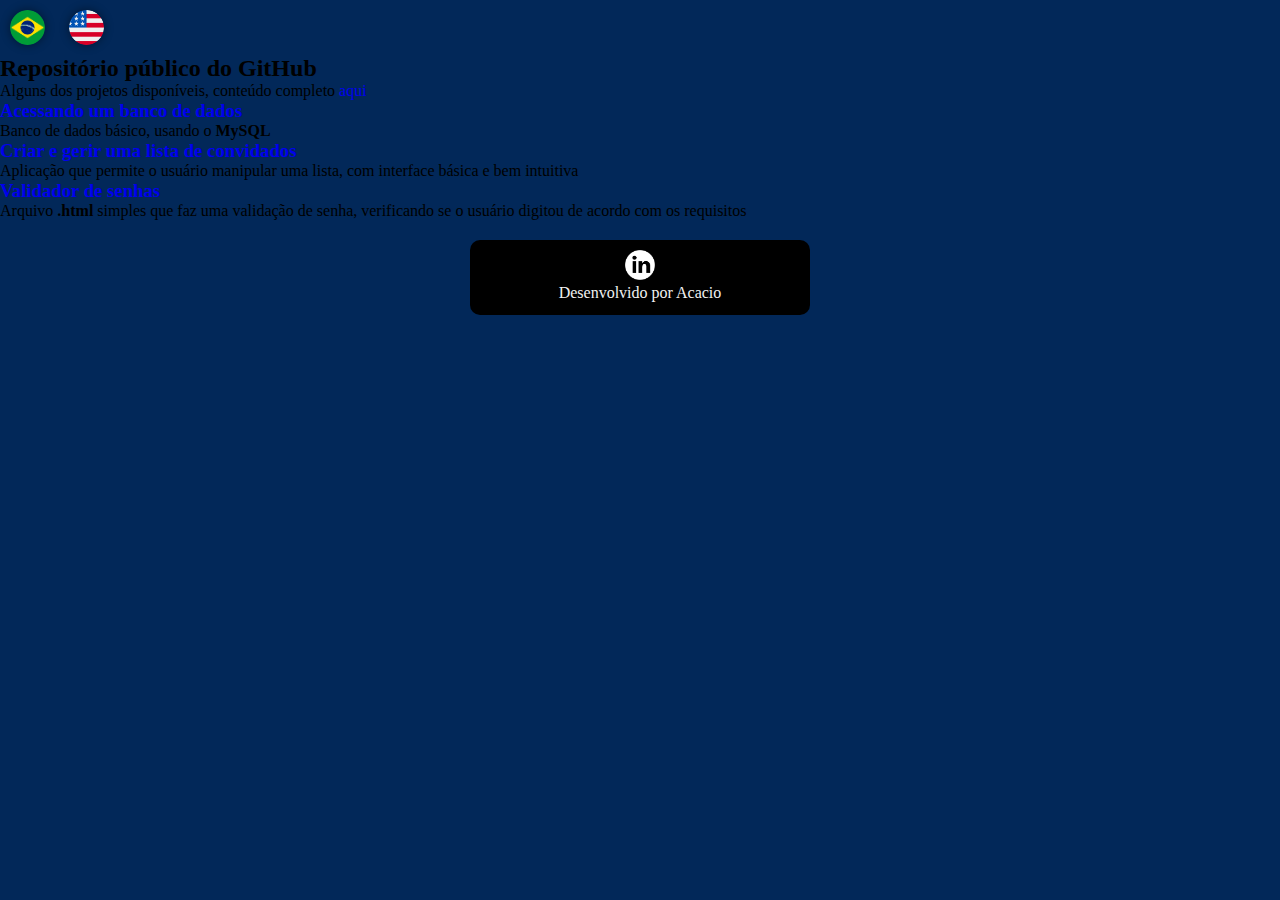
==== index.html @ 97ab4906 "Starting new page style" ====
<!DOCTYPE html>
<html lang="pt-br">

<head>
  <meta charset="UTF-8" />
  <meta http-equiv="X-UA-Compatible" content="IE=edge" />
  <meta name="viewport" content="width=device-width, initial-scale=1.0" />
  <title>Acacio</title>
  <link rel="shortcut icon" href="images/bitmap.png" type="image/png" />
  <link rel="stylesheet" href="style.css" />
</head>

<body>
  <header>
    <a href="pages/html/index_ptBR.html" target="main-content">
      <img src="images/ptBR.png" alt="ptBR" class="flag">
    </a>
    <a href="pages/html/index_enUS.html" target="main-content">
      <img src="images/enUS.png" alt="enUS" class="flag">
    </a>
  </header>
  <main>
    <article>
      <h2>Repositório público do GitHub</h2>
      <p>
        Alguns dos projetos disponíveis, conteúdo completo
        <a href="https://github.com/acacioh" target="_blank">aqui</a>
      </p>
      <ul>
        <li>
          <a href="https://github.com/acacioh/cadastro-sql" target="_blank">
            <h3>Acessando um banco de dados</h3>
          </a>
          <p>Banco de dados básico, usando o <strong>MySQL</strong></p>
        </li>
        <li>
          <a href="https://github.com/acacioh/gestao-de-convidados" target="_blank">
            <h3>Criar e gerir uma lista de convidados</h3>
          </a>
          <p>
            Aplicação que permite o usuário manipular uma lista, com interface
            básica e bem intuitiva
          </p>
        </li>
        <li>
          <a href="https://github.com/acacioh/password-validate" target="_blank">
            <h3>Validador de senhas</h3>
          </a>
          <p>
            Arquivo <strong>.html</strong> simples que faz uma validação de
            senha, verificando se o usuário digitou de acordo com os
            requisitos
          </p>
        </li>
      </ul>
    </article>
  </main>
  <footer>
    <nav>
      <a href="https://www.linkedin.com/in/acacio-henrique-a18a14174/" target="_blank">
        <img src="images/linkedin.png" alt="LinkedIn" height="30px" width="30px" />
      </a>
    </nav>
    <p>Desenvolvido por Acacio</p>
  </footer>
</body>

</html>
---- style.css ----
@charset "UTF-8";

:root {
    --dark-blue: #022859;
    --blue: #0487D9;
    --cyan: #049DD9;
    --white: #F2F2F2;
    --pink: #D92579;
}

* {
    margin: 0px;
    padding: 0px;
    box-sizing: border-box;
    overflow-x: hidden;
}

html,
body {
    width: 100vw;
    height: 100vh;
    background-color: var(--dark-blue);
}

header {
    height: 55px;
    overflow-y: hidden;
}

a {
    text-decoration: none;
}

#home {
    color: var(--white);
    width: 50px;
    font-size: 2.8em;
    padding: 5px;
    margin-right: 3px;
}

.flag {
    width: 35px;
    margin: 10px;
    box-shadow: 0px 0px 10px rgba(0, 0, 0, 0.45);
    border-radius: 50%;
}

footer {
    background-color: black;
    color: var(--white);
    border-radius: 10px;
    text-align: center;
    width: 340px;
    height: 75px;
    font-family: 'Times New Roman', Times, serif;
    margin: auto;
    margin-top: 20px;
    margin-bottom: 10px;

    transition: width .3s, heigth .3s;
    transition-timing-function: ease;
}

footer>nav {
    padding-top: 10px;
}

footer>nav>a>img {
    height: 30px;
    width: 30px;
}

footer>p {
    margin-top: 0px;
    padding-bottom: 10px;
}
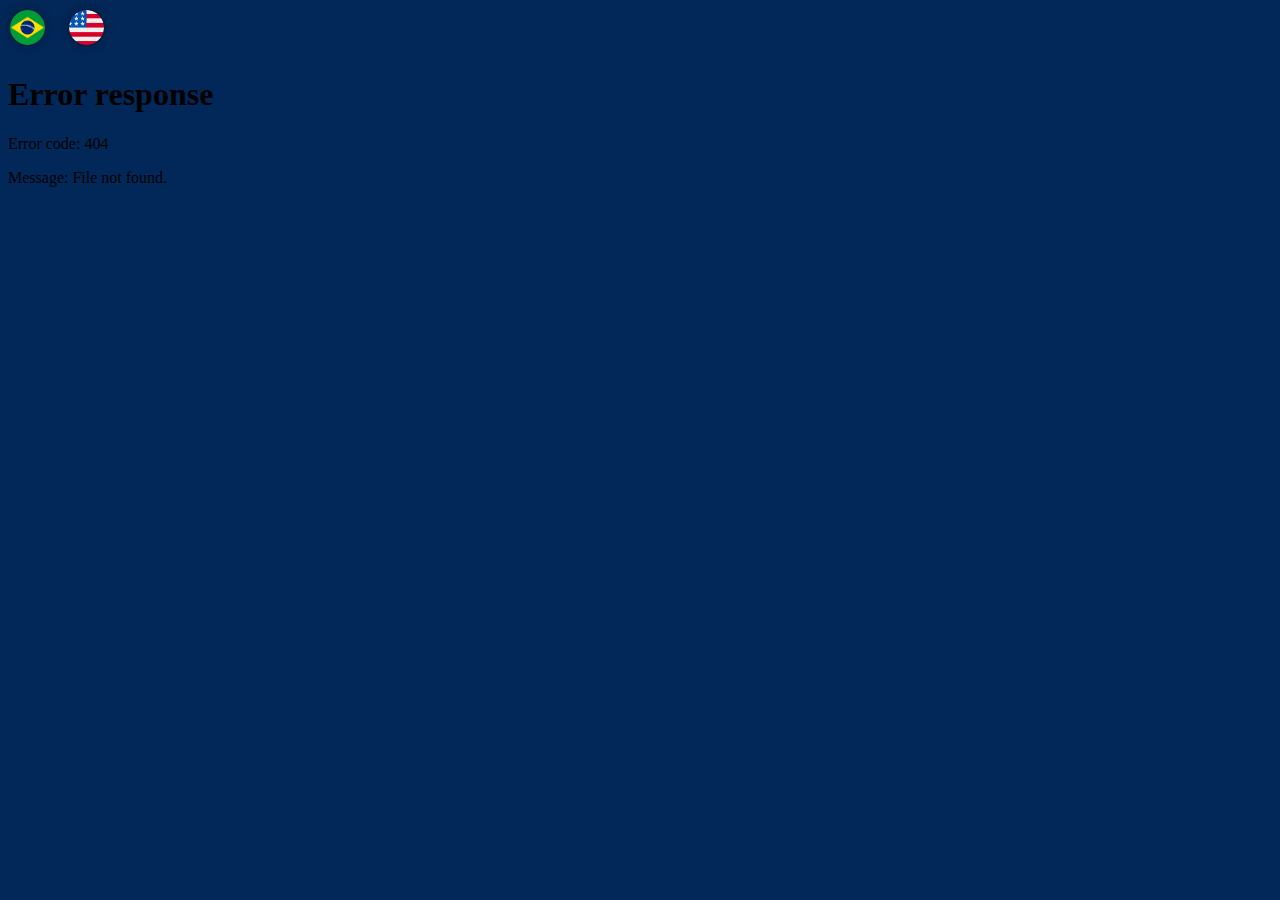
==== commit b0f7ea9b: "Adding empty iframe on index.html" ====
--- a/index.html
+++ b/index.html
@@ -20,49 +20,10 @@
     </a>
   </header>
   <main>
-    <article>
-      <h2>Repositório público do GitHub</h2>
-      <p>
-        Alguns dos projetos disponíveis, conteúdo completo
-        <a href="https://github.com/acacioh" target="_blank">aqui</a>
-      </p>
-      <ul>
-        <li>
-          <a href="https://github.com/acacioh/cadastro-sql" target="_blank">
-            <h3>Acessando um banco de dados</h3>
-          </a>
-          <p>Banco de dados básico, usando o <strong>MySQL</strong></p>
-        </li>
-        <li>
-          <a href="https://github.com/acacioh/gestao-de-convidados" target="_blank">
-            <h3>Criar e gerir uma lista de convidados</h3>
-          </a>
-          <p>
-            Aplicação que permite o usuário manipular uma lista, com interface
-            básica e bem intuitiva
-          </p>
-        </li>
-        <li>
-          <a href="https://github.com/acacioh/password-validate" target="_blank">
-            <h3>Validador de senhas</h3>
-          </a>
-          <p>
-            Arquivo <strong>.html</strong> simples que faz uma validação de
-            senha, verificando se o usuário digitou de acordo com os
-            requisitos
-          </p>
-        </li>
-      </ul>
-    </article>
+    <iframe src="pages/html/index_ptBR.html" frameborder="0" name="main-content" id="main-iframe">
+      <p>Infelizmente seu navegador não é compatível com isso!</p>
+    </iframe>
   </main>
-  <footer>
-    <nav>
-      <a href="https://www.linkedin.com/in/acacio-henrique-a18a14174/" target="_blank">
-        <img src="images/linkedin.png" alt="LinkedIn" height="30px" width="30px" />
-      </a>
-    </nav>
-    <p>Desenvolvido por Acacio</p>
-  </footer>
 </body>
 
 </html>--- a/style.css
+++ b/style.css
@@ -31,47 +31,9 @@
     text-decoration: none;
 }
 
-#home {
-    color: var(--white);
-    width: 50px;
-    font-size: 2.8em;
-    padding: 5px;
-    margin-right: 3px;
-}
-
 .flag {
     width: 35px;
     margin: 10px;
     box-shadow: 0px 0px 10px rgba(0, 0, 0, 0.45);
     border-radius: 50%;
-}
-
-footer {
-    background-color: black;
-    color: var(--white);
-    border-radius: 10px;
-    text-align: center;
-    width: 340px;
-    height: 75px;
-    font-family: 'Times New Roman', Times, serif;
-    margin: auto;
-    margin-top: 20px;
-    margin-bottom: 10px;
-
-    transition: width .3s, heigth .3s;
-    transition-timing-function: ease;
-}
-
-footer>nav {
-    padding-top: 10px;
-}
-
-footer>nav>a>img {
-    height: 30px;
-    width: 30px;
-}
-
-footer>p {
-    margin-top: 0px;
-    padding-bottom: 10px;
 }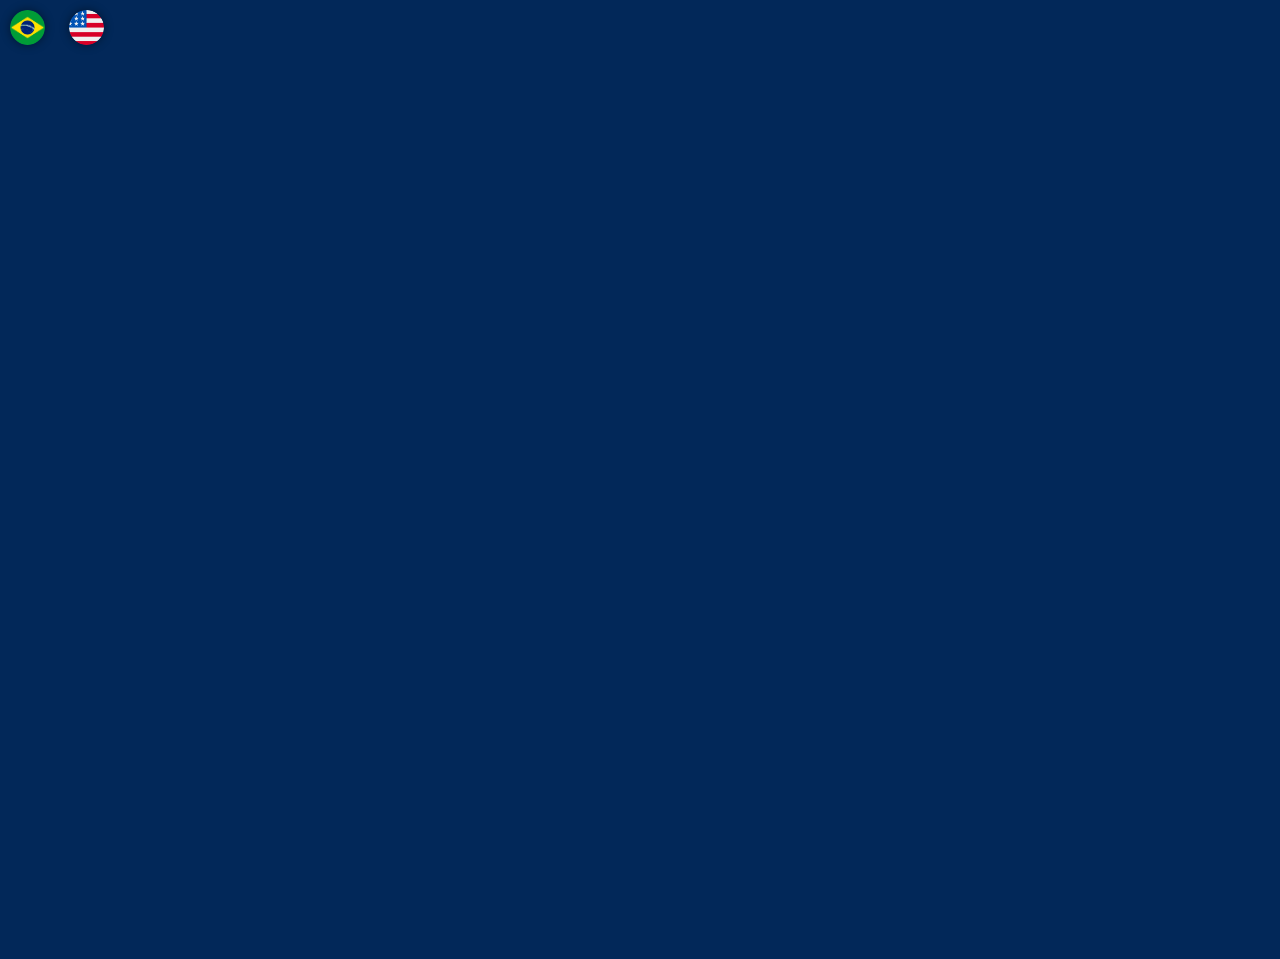
==== commit c96b72bb: "Adding images and creating pages package" ====
--- a/index.html
+++ b/index.html
@@ -6,7 +6,7 @@
   <meta http-equiv="X-UA-Compatible" content="IE=edge" />
   <meta name="viewport" content="width=device-width, initial-scale=1.0" />
   <title>Acacio</title>
-  <link rel="shortcut icon" href="images/bitmap.png" type="image/png" />
+  <link rel="shortcut icon" href="images/favicon.png" type="image/png" />
   <link rel="stylesheet" href="style.css" />
 </head>
 
@@ -23,6 +23,13 @@
     <iframe src="pages/html/index_ptBR.html" frameborder="0" name="main-content" id="main-iframe">
       <p>Infelizmente seu navegador não é compatível com isso!</p>
     </iframe>
+    <section>
+      <p>
+        <img src="images/printer.png" alt="Printer">
+      </p>
+      <h1>Não há nada para imprimir!</h1>
+      <h1>There's nothing to print here!</h1>
+    </section>
   </main>
 </body>
 
--- a/style.css
+++ b/style.css
@@ -36,4 +36,15 @@
     margin: 10px;
     box-shadow: 0px 0px 10px rgba(0, 0, 0, 0.45);
     border-radius: 50%;
+}
+
+#main-iframe {
+    width: 100vw;
+    height: 100vh;
+    overflow-x: hidden;
+    overflow-y: hidden;
+}
+
+main>section {
+    display: none;
 }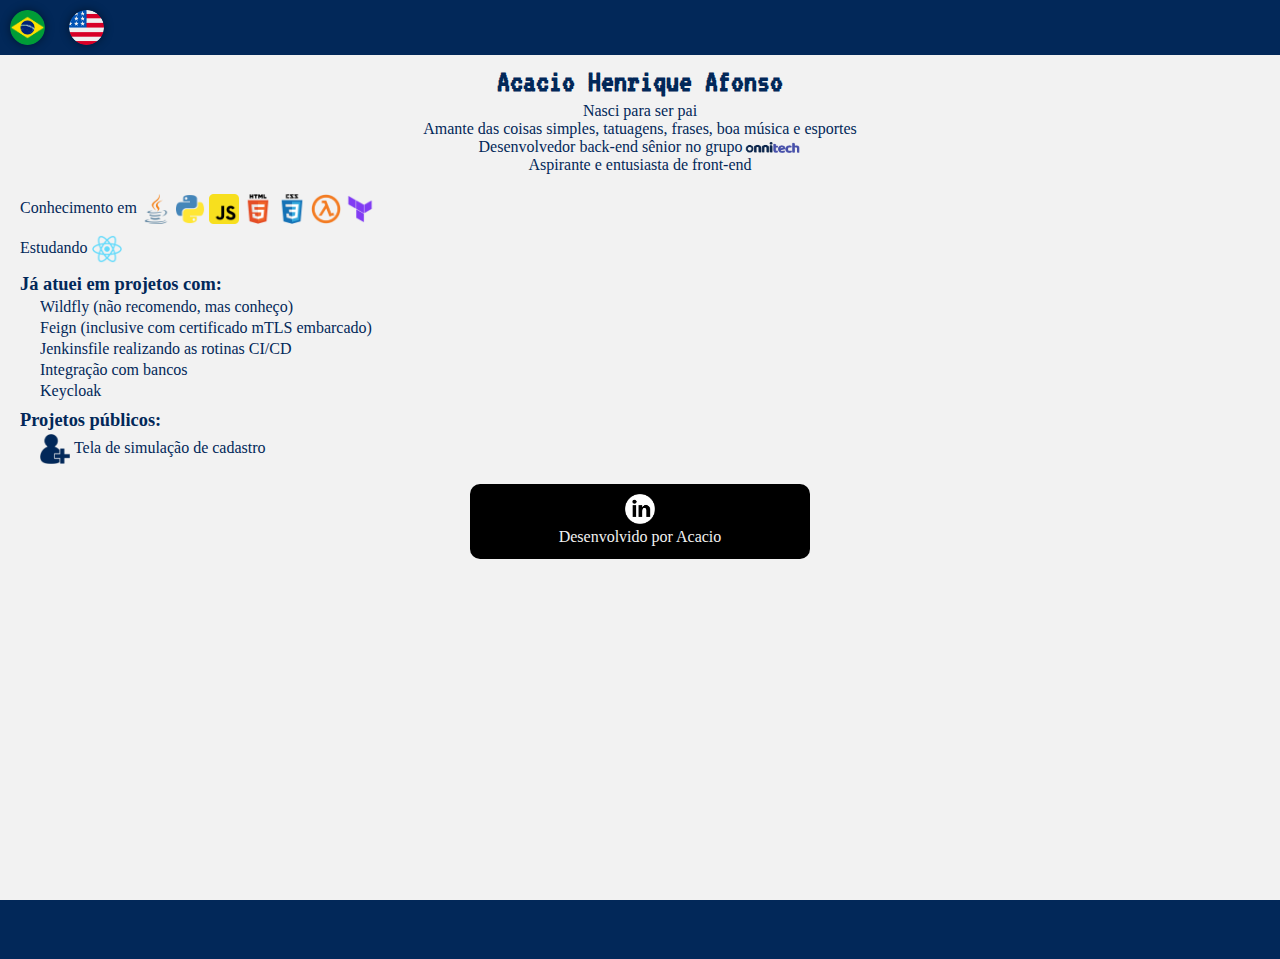
==== commit 4009bb7a: "Styling index_ptBR" ====
--- a/index.html
+++ b/index.html
@@ -7,7 +7,7 @@
   <meta name="viewport" content="width=device-width, initial-scale=1.0" />
   <title>Acacio</title>
   <link rel="shortcut icon" href="images/favicon.png" type="image/png" />
-  <link rel="stylesheet" href="style.css" />
+  <link rel="stylesheet" href="css/style.css" />
 </head>
 
 <body>
--- a/css/style.css
+++ b/css/style.css
@@ -0,0 +1,50 @@
+@charset "UTF-8";
+
+:root {
+    --dark-blue: #022859;
+    --blue: #0487D9;
+    --cyan: #049DD9;
+    --white: #F2F2F2;
+    --pink: #D92579;
+}
+
+* {
+    margin: 0px;
+    padding: 0px;
+    box-sizing: border-box;
+    overflow-x: hidden;
+}
+
+html,
+body {
+    width: 100vw;
+    height: 100vh;
+    background-color: var(--dark-blue);
+}
+
+header {
+    height: 55px;
+    overflow-y: hidden;
+}
+
+a {
+    text-decoration: none;
+}
+
+.flag {
+    width: 35px;
+    margin: 10px;
+    box-shadow: 0px 0px 10px rgba(0, 0, 0, 0.45);
+    border-radius: 50%;
+}
+
+#main-iframe {
+    width: 100vw;
+    height: 100vh;
+    overflow-x: hidden;
+    overflow-y: hidden;
+}
+
+main>section {
+    display: none;
+}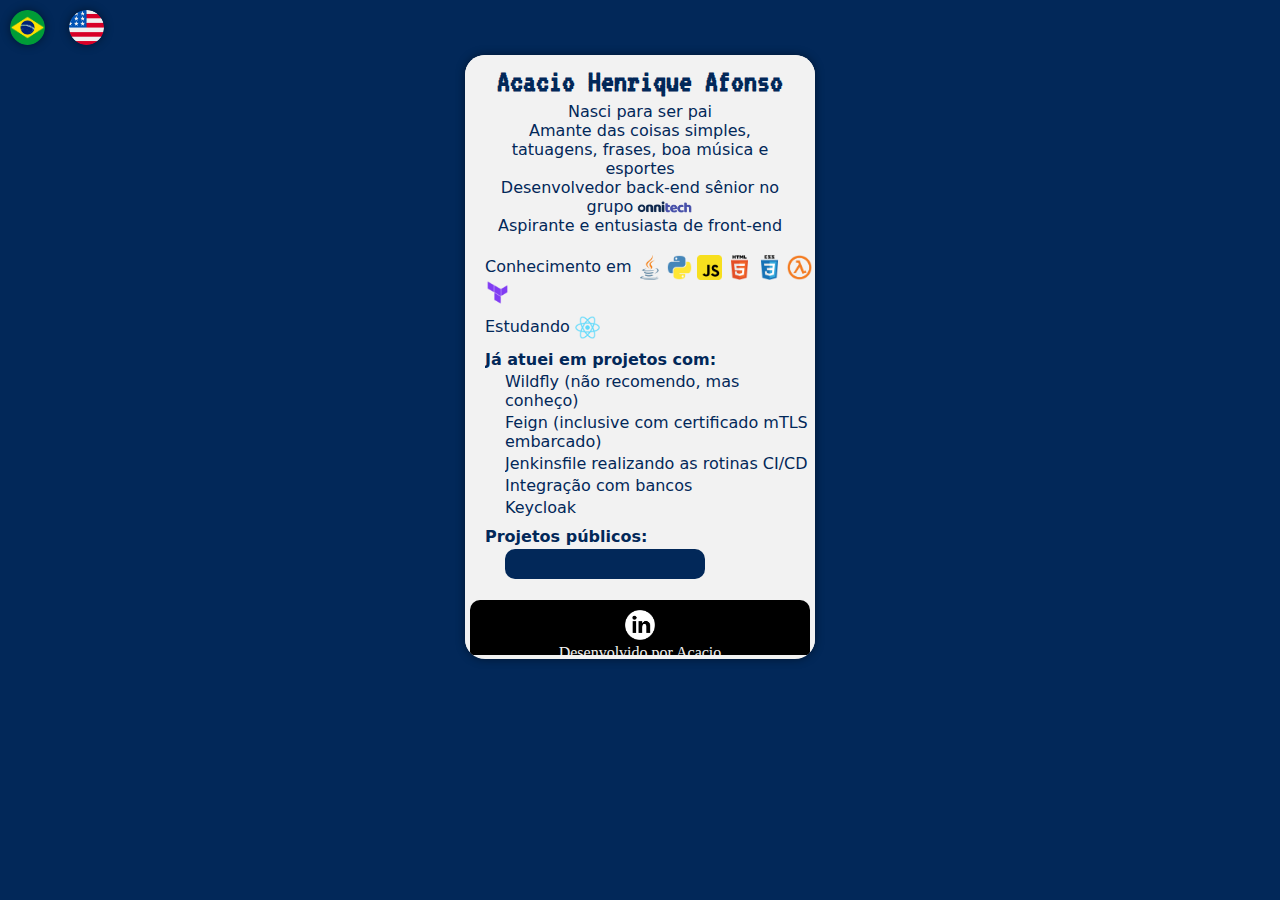
==== commit 1460c1a4: "Finishing project basic structure" ====
--- a/index.html
+++ b/index.html
@@ -8,6 +8,15 @@
   <title>Acacio</title>
   <link rel="shortcut icon" href="images/favicon.png" type="image/png" />
   <link rel="stylesheet" href="css/style.css" />
+
+  <!--
+    388 x 861 meu celular
+    412 x 915 celular amor
+    800 x 1334 tablet
+    1536 meu note
+    1920 minha tv
+  -->
+
 </head>
 
 <body>
--- a/css/style.css
+++ b/css/style.css
@@ -13,6 +13,7 @@
     padding: 0px;
     box-sizing: border-box;
     overflow-x: hidden;
+    text-decoration: none;
 }
 
 html,
@@ -27,10 +28,6 @@
     overflow-y: hidden;
 }
 
-a {
-    text-decoration: none;
-}
-
 .flag {
     width: 35px;
     margin: 10px;
@@ -38,9 +35,17 @@
     border-radius: 50%;
 }
 
+main {
+    width: 350px;
+    margin: auto;
+    border-radius: 20px;
+    background-color: var(--white);
+    box-shadow: 0px 0px 10px rgba(0, 0, 0, 0.45);
+}
+
 #main-iframe {
-    width: 100vw;
-    height: 100vh;
+    width: 100%;
+    height: 600px;
     overflow-x: hidden;
     overflow-y: hidden;
 }
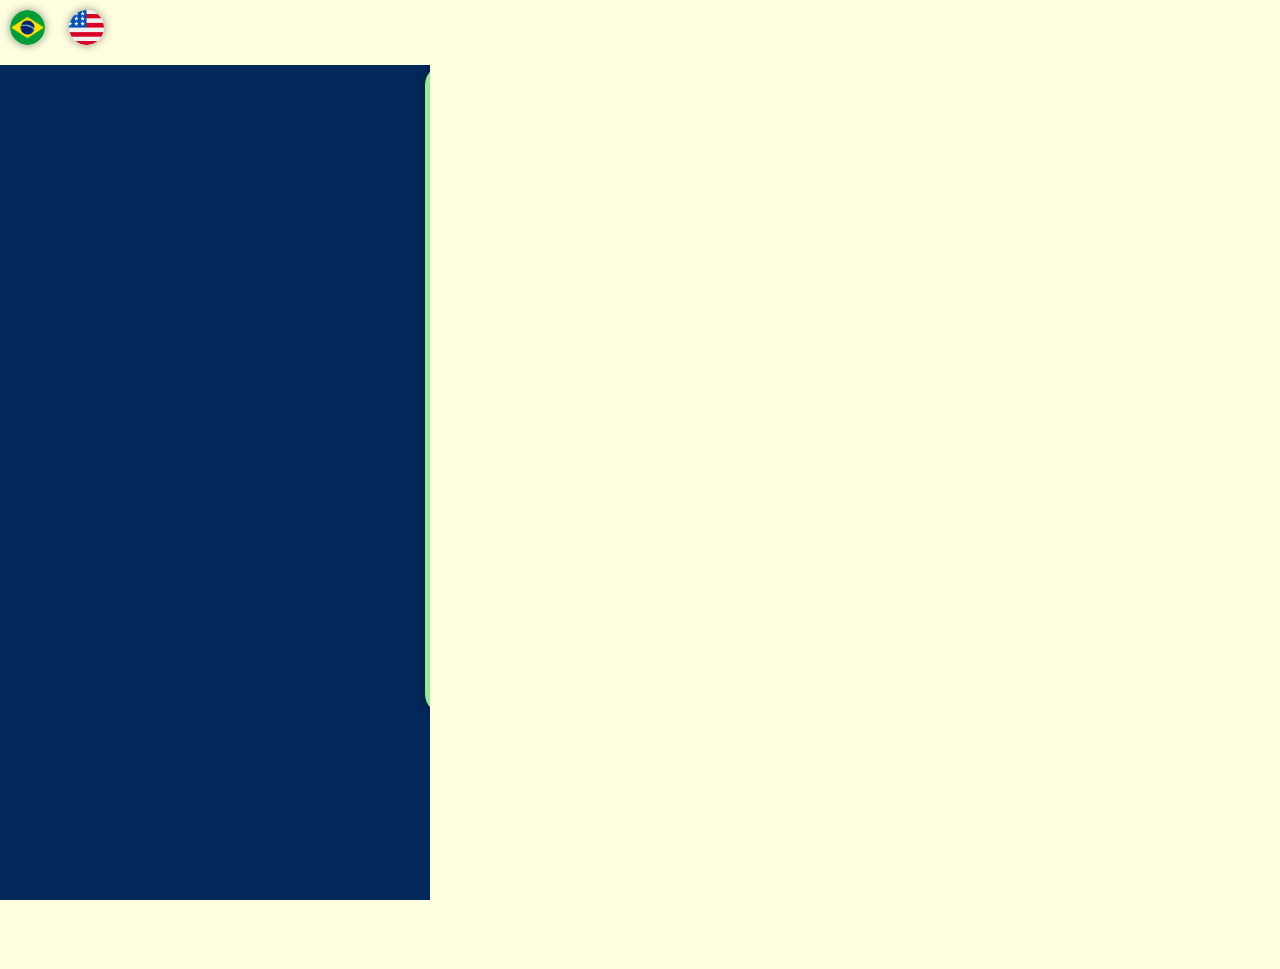
==== commit be7c27c6: "Fixing pages style and main page iframe css" ====
--- a/index.html
+++ b/index.html
@@ -8,15 +8,9 @@
   <title>Acacio</title>
   <link rel="shortcut icon" href="images/favicon.png" type="image/png" />
   <link rel="stylesheet" href="css/style.css" />
-
-  <!--
-    388 x 861 meu celular
-    412 x 915 celular amor
-    800 x 1334 tablet
-    1536 meu note
-    1920 minha tv
-  -->
-
+  <link rel="stylesheet" href="css/tablet.css" media="screen and (min-width: 916px) and (max-width: 1334px)">
+  <link rel="stylesheet" href="css/desktop.css" media="screen and (min-width: 1335px) and (max-width: 1536px)">
+  <link rel="stylesheet" href="css/tv.css" media="screen and (min-width: 1537px)">
 </head>
 
 <body>
--- a/css/style.css
+++ b/css/style.css
@@ -26,6 +26,7 @@
 header {
     height: 55px;
     overflow-y: hidden;
+    margin-bottom: 10px;
 }
 
 .flag {
@@ -35,17 +36,9 @@
     border-radius: 50%;
 }
 
-main {
-    width: 350px;
-    margin: auto;
-    border-radius: 20px;
-    background-color: var(--white);
-    box-shadow: 0px 0px 10px rgba(0, 0, 0, 0.45);
-}
-
 #main-iframe {
-    width: 100%;
-    height: 600px;
+    width: 100vw;
+    height: 100vh;
     overflow-x: hidden;
     overflow-y: hidden;
 }
--- a/css/tablet.css
+++ b/css/tablet.css
@@ -0,0 +1,10 @@
+@charset "UTF-8";
+
+html,
+body {
+    background-color: lightyellow;
+}
+
+main {
+    width: 430px;
+}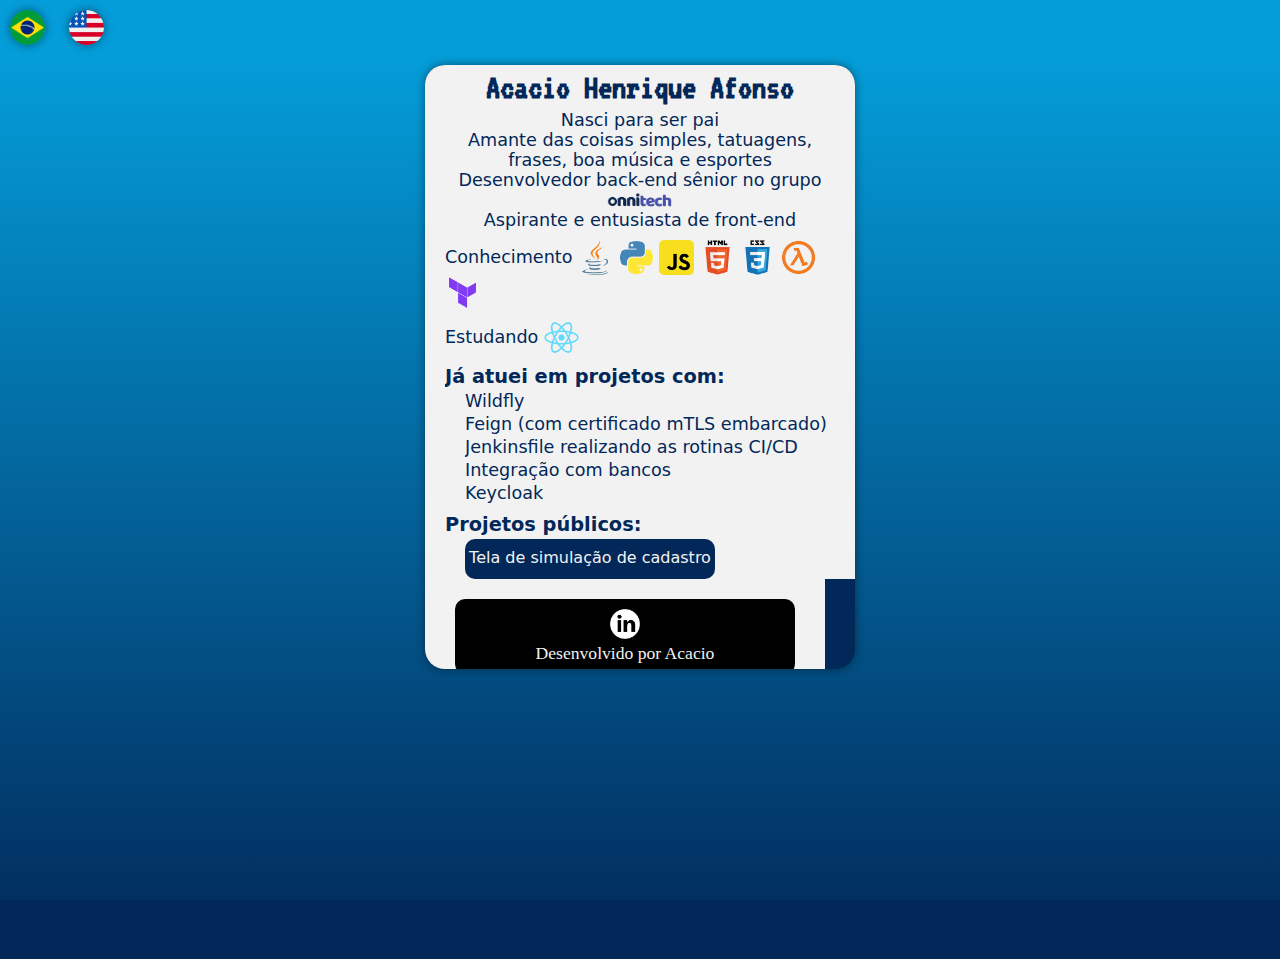
==== commit 16a1ec57: "Fixing main style" ====
--- a/index.html
+++ b/index.html
@@ -9,7 +9,6 @@
   <link rel="shortcut icon" href="images/favicon.png" type="image/png" />
   <link rel="stylesheet" href="css/style.css" />
   <link rel="stylesheet" href="css/tablet.css" media="screen and (min-width: 916px) and (max-width: 1334px)">
-  <link rel="stylesheet" href="css/desktop.css" media="screen and (min-width: 1335px) and (max-width: 1536px)">
   <link rel="stylesheet" href="css/tv.css" media="screen and (min-width: 1537px)">
 </head>
 
--- a/css/style.css
+++ b/css/style.css
@@ -26,7 +26,6 @@
 header {
     height: 55px;
     overflow-y: hidden;
-    margin-bottom: 10px;
 }
 
 .flag {
--- a/css/tablet.css
+++ b/css/tablet.css
@@ -1,10 +1,5 @@
 @charset "UTF-8";
 
-html,
-body {
-    background-color: lightyellow;
-}
-
-main {
-    width: 430px;
+header {
+    background-color: var(--cyan);
 }--- a/css/tv.css
+++ b/css/tv.css
@@ -0,0 +1,7 @@
+@charset "UTF-8";
+
+body {
+    background: url('../images/keyboard.jpg') no-repeat;
+    background-size: cover;
+    background-position: center center;
+}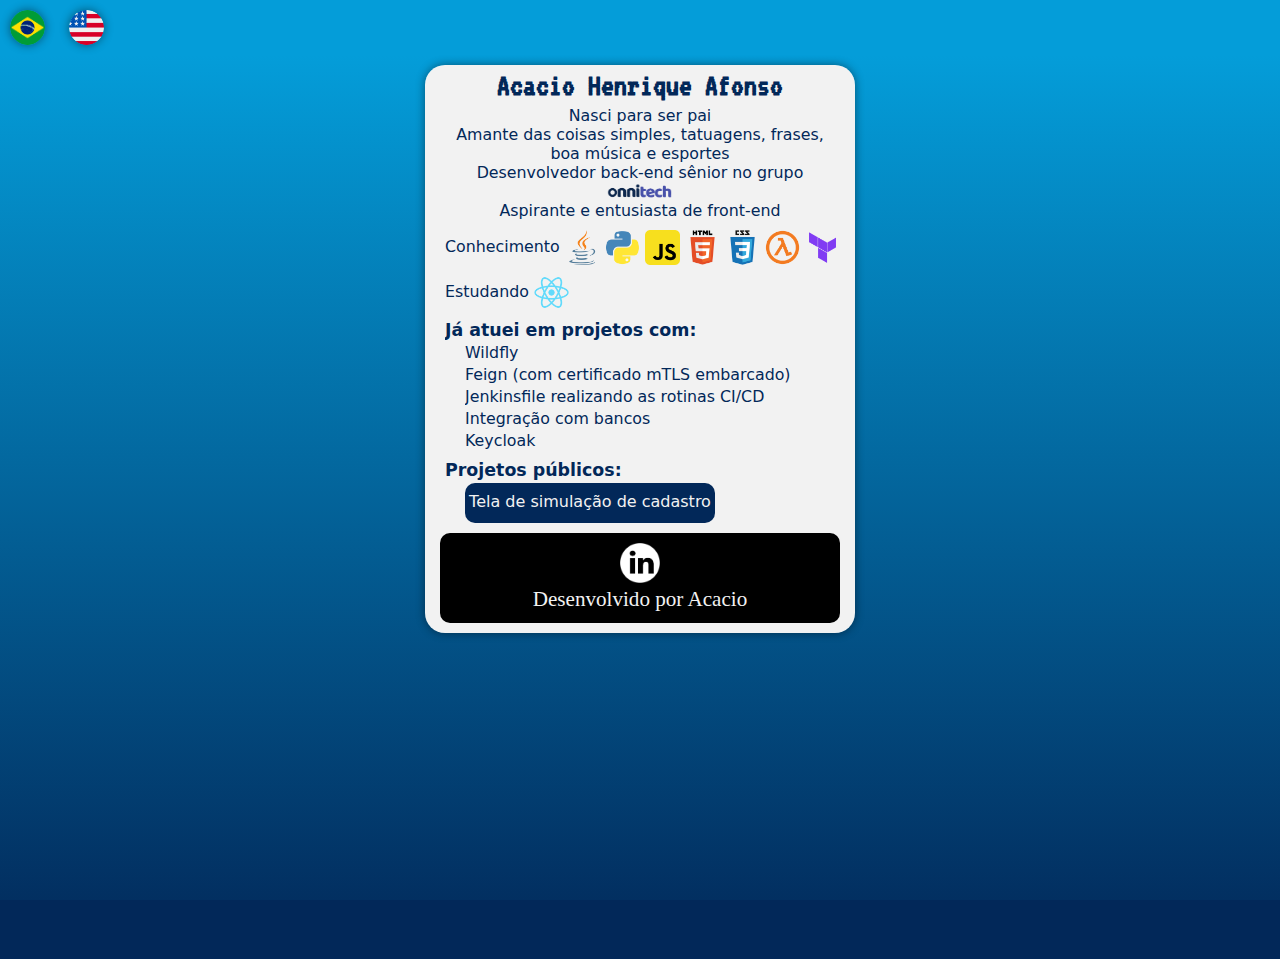
==== commit a8d0c535: "Adding print style" ====
--- a/index.html
+++ b/index.html
@@ -10,6 +10,7 @@
   <link rel="stylesheet" href="css/style.css" />
   <link rel="stylesheet" href="css/tablet.css" media="screen and (min-width: 916px) and (max-width: 1334px)">
   <link rel="stylesheet" href="css/tv.css" media="screen and (min-width: 1537px)">
+  <link rel="stylesheet" href="css/print.css" media="print">
 </head>
 
 <body>
--- a/css/print.css
+++ b/css/print.css
@@ -0,0 +1,24 @@
+@charset "UTF-8";
+
+header,
+#main-iframe {
+    display: none;
+}
+
+main>section {
+    display: block;
+}
+
+main>section>p {
+    text-align: center;
+}
+
+img {
+    height: 200px;
+}
+
+main>section>h1 {
+    font-size: 3em;
+    margin-top: 50px;
+    text-align: center;
+}